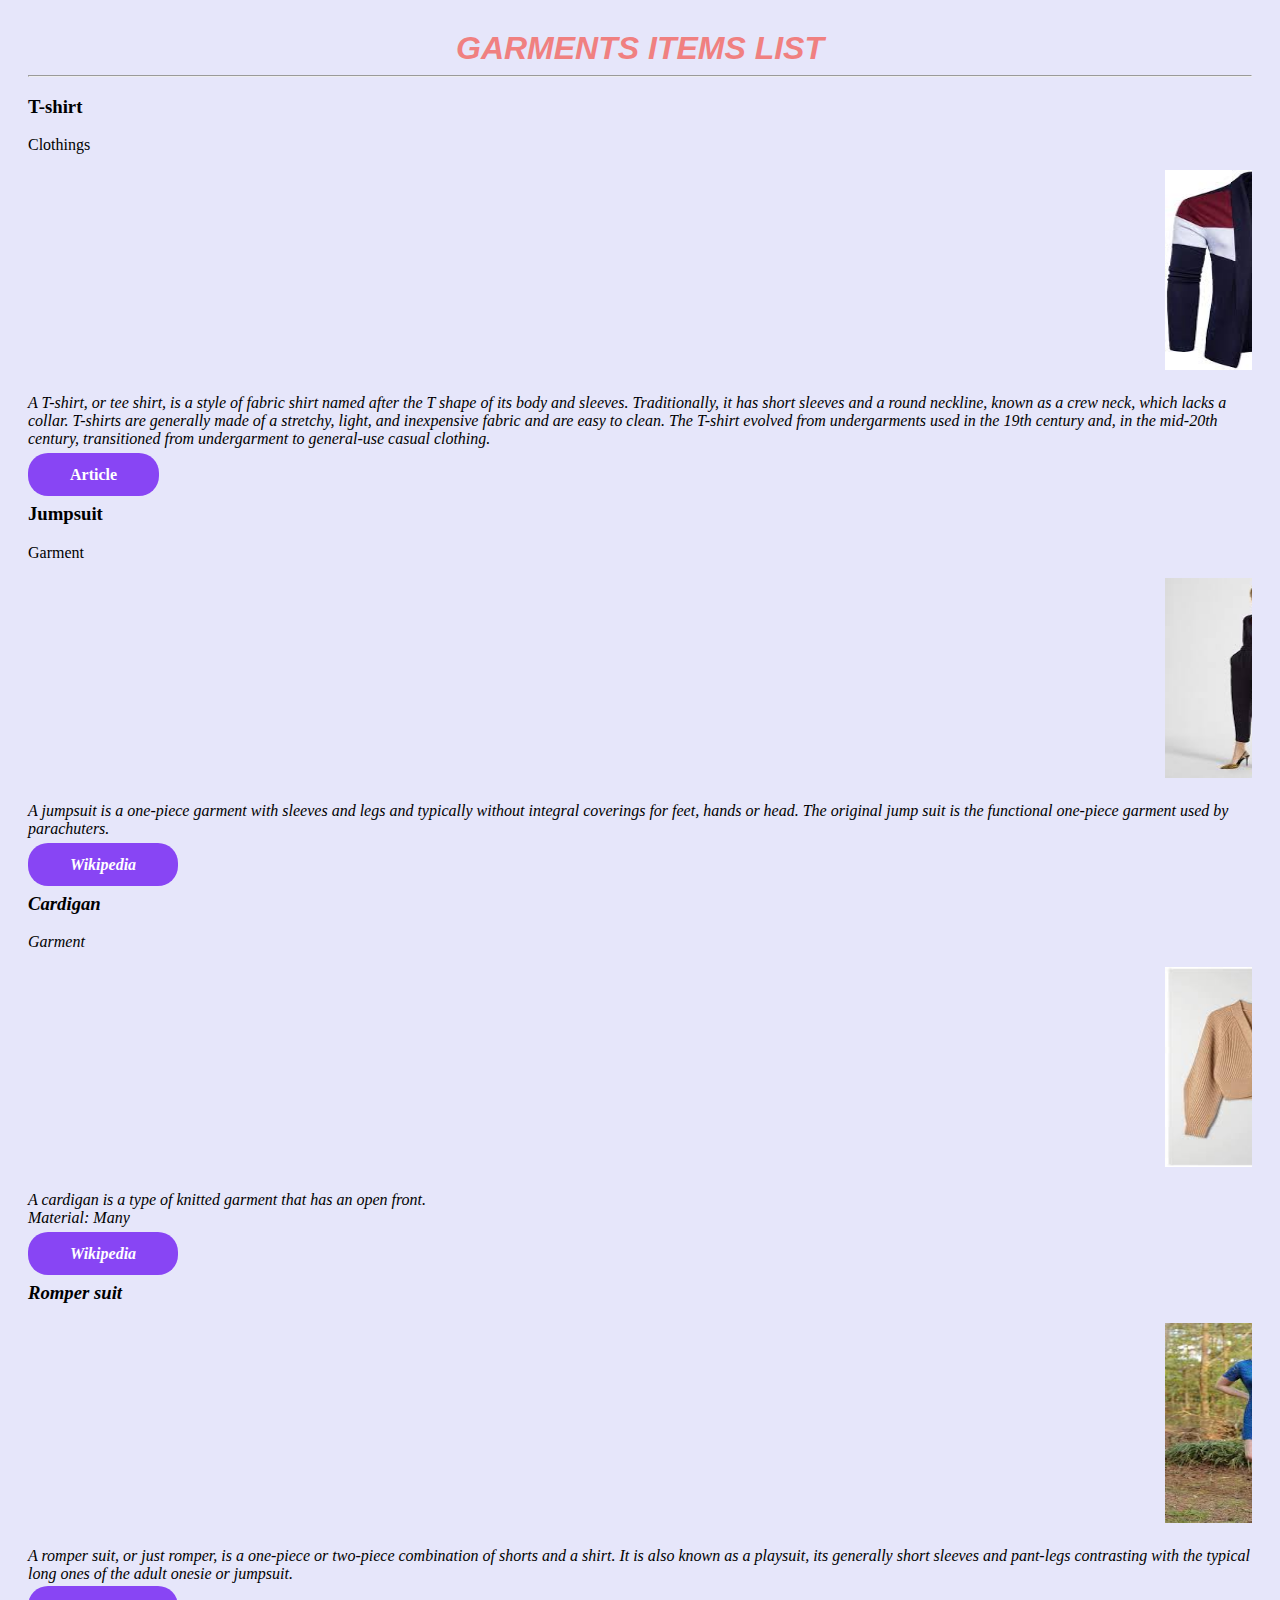
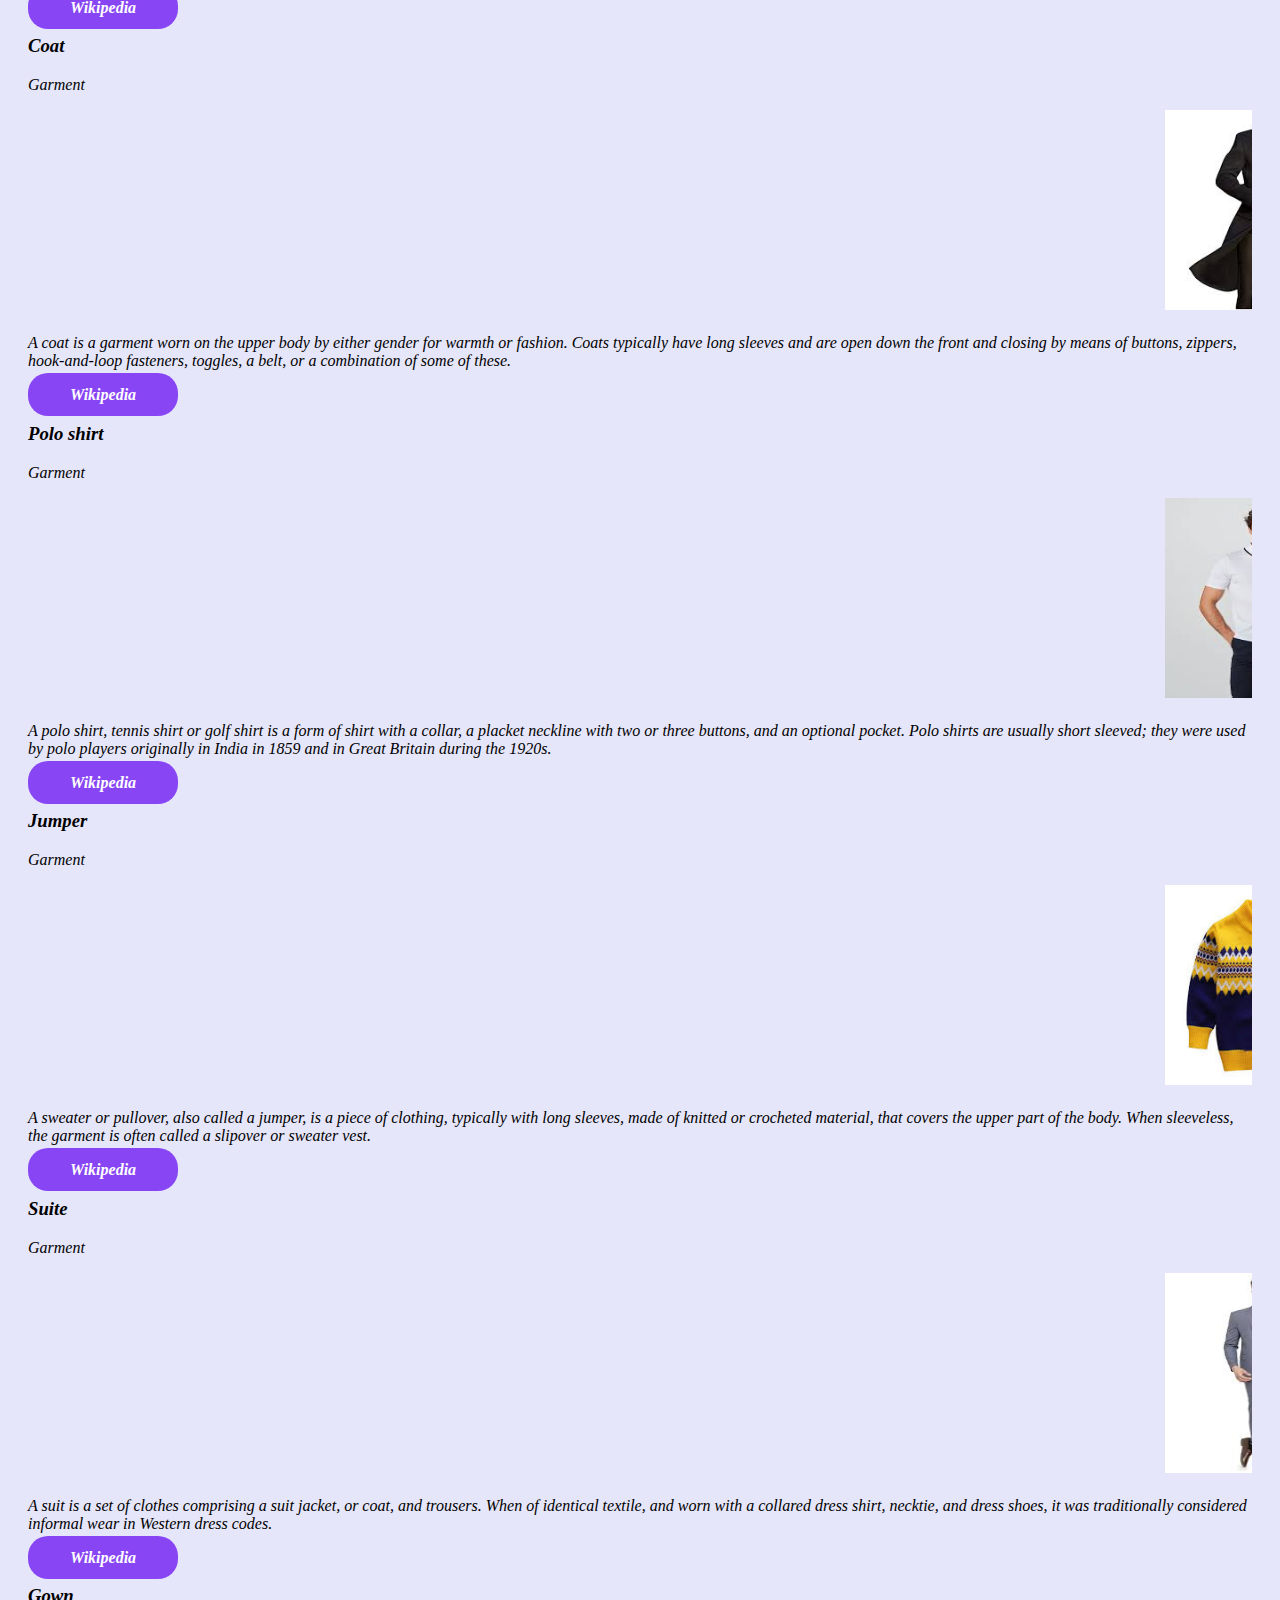
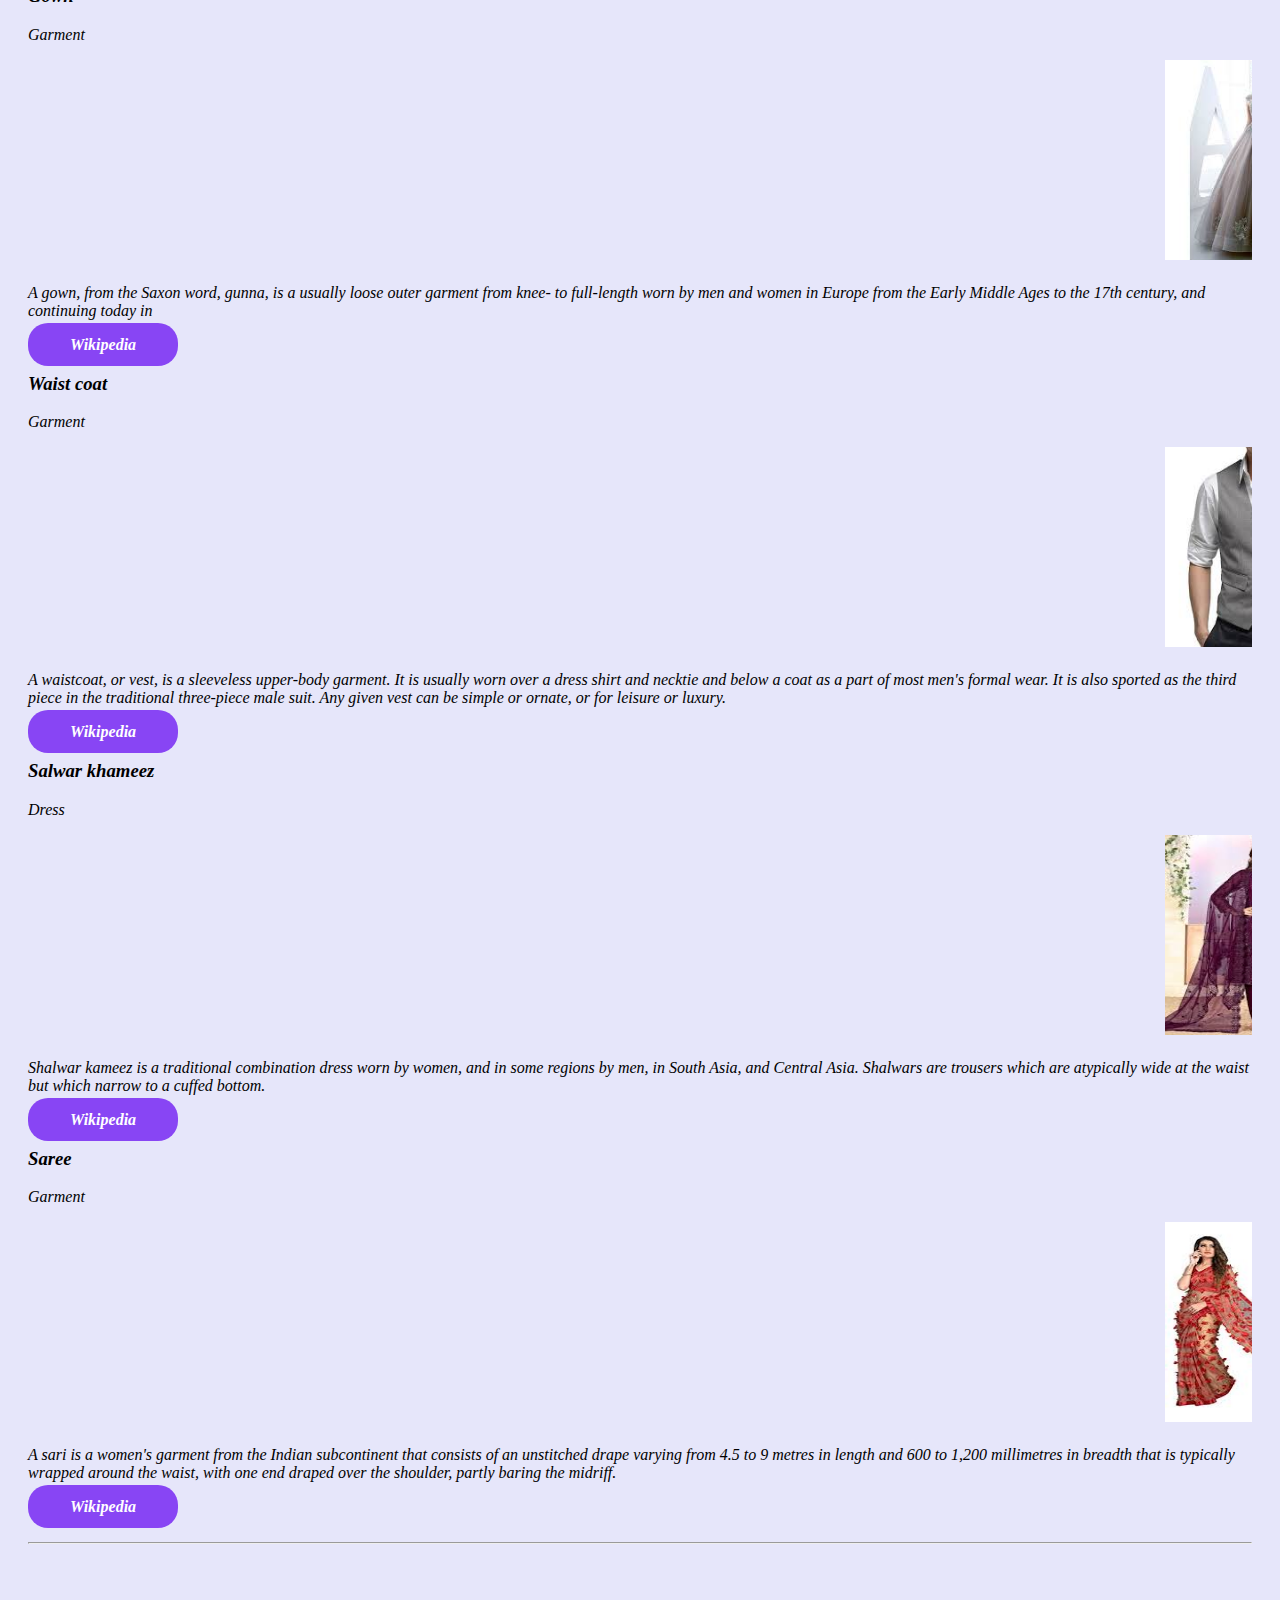
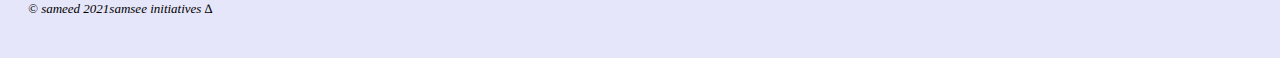
==== index.html @ b8883cf1 "auto publish 1637773818714" ====
<!doctype html>
<html>
<head>
    <meta charset="UTF-8">
    <title>sameed resume</title>
    <meta name="viewport" content="width=device-width, initial-scale=1">
    <meta name="author" content="Supherhero">
    <meta name="keywords" content="programming hero,learn programming">
    <link rel="shortcut icon" href="images/favicon.ico" type="image/vnd.microsoft.icon">
    <link rel="stylesheet" type="text/css" href="cos.css">
    

</head>
<body>
<h1><i><b>GARMENTS ITEMS LIST</b></i></h1>
<hr>
<h3>T-shirt</h3><!-- t-shirt main -->
<p>Clothings</p>
<marquee behavior="scroll" direction="left">
<img src="images (10).jpeg" width="200" height="200" alt="loading">
<img src="images (11).jpeg" width="200" height="200" alt="loading">
<img src="images (12).jpeg" width="200" height="200" alt="loading">
<img src="images (13).jpeg" width="200" height="200" alt="loading">
<img src="images (14).jpeg" width="200" height="200" alt="loading">
<img src="images (15).jpeg" width="200" height="200" alt="loading">
<img src="images (16).jpeg" width="200" height="200" alt="loading">
<img src="images (7).jpeg" width="200" height="200" alt="loading">
<img src="images (8).jpeg" width="200" height="200" alt="loading">
<img src="images (9).jpeg" width="200" height="200" alt="loading">
</marquee>
<p> <i>A T-shirt, or tee shirt, is a style of fabric shirt named after the T 
shape of its body and sleeves. Traditionally, it has short sleeves and a round 
neckline, known as a crew neck, which lacks a collar. T-shirts are generally made
 of a stretchy, light, and inexpensive fabric and are easy to clean. The T-shirt evolved 
 from undergarments used in the 19th century and, in the mid-20th century, transitioned 
 from
 undergarment to general-use casual clothing.</i>
 <br><br>
<a class="lin"; href="tshirt.html"><b>Article</b></a>
</p>
<h3>Jumpsuit</h3> <!--Jumpsuit main-->
<p>Garment</p>
<marquee behavior="scorll" director="right">
<img src="images (18).jpeg" width="200" height="200" alt="loading">
<img src="images (19).jpeg" width="200" height="200" alt="loading">
<img src="images (20).jpeg" width="200" height="200" alt="loading">
<img src="images (21).jpeg" width="200" height="200" alt="loading">
<img src="images (22).jpeg" width="200" height="200" alt="loading">
<img src="images (23).jpeg" width="200" height="200" alt="loading">
<img src="images (24).jpeg" width="200" height="200" alt="loading">
<img src="images (25).jpeg" width="200" height="200" alt="loading">
<img src="images (26).jpeg" width="200" height="200" alt="loading">
<img src="images (27).jpeg" width="200" height="200" alt="loading">
<img src="images (28).jpeg" width="200" height="200" alt="loading">
</marquee>
<p><i>A jumpsuit is a one-piece garment with sleeves and legs and 
typically without integral coverings for feet, hands or head. The original
 jump suit is the functional one-piece garment used by parachuters.
<br<br><br>
<br><a class="lin" href="jumpsuit.html">
 <b>Wikipedia</></b></a>
 </p>
<h3>Cardigan</h3><!-- cardigan main -->
<p>Garment</p>
<marquee behavior="scorll" director="right">
<img src="images (29).jpeg" width="200" height="200" alt="loading">
<img src="images (30).jpeg" width="200" height="200" alt="loading">
<img src="images (31).jpeg" width="200" height="200" alt="loading">
<img src="images (32).jpeg" width="200" height="200" alt="loading">
<img src="images (33).jpeg" width="200" height="200" alt="loading">
<img src="images (34).jpeg" width="200" height="200" alt="loading">
<img src="images (35).jpeg" width="200" height="200" alt="loading">
<img src="images (36).jpeg" width="200" height="200" alt="loading">
<img src="images (37).jpeg" width="200" height="200" alt="loading">
<img src="images (38).jpeg" width="200" height="200" alt="loading">
<img src="images (39).jpeg" width="200" height="200" alt="loading">
</marquee>
<p><i>A cardigan is a type of knitted garment that has an open
front. <br>Material: Many</i>
<br><br>
<a class="lin" href="cardigan.html"><i><b>Wikipedia</b></i></a><br>

</p>

<h3>Romper suit</h3><!-- romper main -->
<marquee behavior="scorll" director="right">
<img src="images (40).jpeg" width="200" height="200" alt="loading">
<img src="images (41).jpeg" width="200" height="200" alt="loading">
<img src="images (42).jpeg" width="200" height="200" alt="loading">
<img src="images (43).jpeg" width="200" height="200" alt="loading">
<img src="images (44).jpeg" width="200" height="200" alt="loading">
<img src="images (45).jpeg" width="200" height="200" alt="loading">
<img src="images (46).jpeg" width="200" height="200" alt="loading">
<img src="images (47).jpeg" width="200" height="200" alt="loading">
<img src="images (48).jpeg" width="200" height="200" alt="loading">
<img src="images (49).jpeg" width="200" height="200" alt="loading">
</marquee>
<p>A romper suit, or just romper, is a one-piece or two-piece combination
 of shorts and a shirt. It is also known as a playsuit, its generally short
  sleeves and pant-legs contrasting with the typical long ones of the adult
   onesie or jumpsuit.</p><a class="lin" href="romper.html"><i><b>Wikipedia</b></i></a>
   <!-- This is Copy paste of above its need edit content
-->
<h3>Coat</h3><!-- coat main -->
<p>Garment</p>
<marquee behavior="scorll" director="right">
<img src="images (50).jpeg" width="200" height="200" alt="loading">
<img src="images (51).jpeg" width="200" height="200" alt="loading">
<img src="images (52).jpeg" width="200" height="200" alt="loading">
<img src="images (53).jpeg" width="200" height="200" alt="loading">
<img src="images (54).jpeg" width="200" height="200" alt="loading">
<img src="images (55).jpeg" width="200" height="200" alt="loading">
<img src="images (56).jpeg" width="200" height="200" alt="loading">
<img src="images (57).jpeg" width="200" height="200" alt="loading">
</marquee>
<p>A coat is a garment worn on the upper body by either gender for 
warmth or fashion. Coats typically have long sleeves and are open down 
the front and closing by means of buttons, zippers, hook-and-loop fasteners, 
toggles, a belt, or a combination of some of these.</p>
<a class="lin" href="coat.html"><i><b>Wikipedia</b></i></a><br>

<h3>Polo shirt</h3><!-- polo main -->
<p>Garment</p>
<marquee behavior="scorll" director="right">
<img src="images (58).jpeg" width="200" height="200" alt="loading">
<img src="images (59).jpeg" width="200" height="200" alt="loading">
<img src="images (60).jpeg" width="200" height="200" alt="loading">
<img src="images (61).jpeg" width="200" height="200" alt="loading">
<img src="images (62).jpeg" width="200" height="200" alt="loading">
<img src="images (63).jpeg" width="200" height="200" alt="loading">
<img src="images (64).jpeg" width="200" height="200" alt="loading">
<img src="images (65).jpeg" width="200" height="200" alt="loading">
<img src="images (67).jpeg" width="200" height="200" alt="loading">
<img src="images (68).jpeg" width="200" height="200" alt="loading">
</marquee>
<p>A polo shirt, tennis shirt or golf shirt is a form of shirt with a
 collar, a placket neckline with two or three buttons, and an optional
  pocket. Polo shirts are usually short sleeved; they were used by polo 
  players originally in India in 1859 and in Great Britain during the 1920s.</p>
<a class="lin" href="polo.html"><i><b>Wikipedia</b></i></a><br>

<h3>Jumper</h3> <!--jumper-->
<p>Garment</p>
<marquee behavior="scroll" direction="left">
<img src="images (69).jpeg" width="200" height="200" alt="loading">
<img src="images (70).jpeg" width="200" height="200" alt="loading">
<img src="images (71).jpeg" width="200" height="200" alt="loading">
<img src="images (72).jpeg" width="200" height="200" alt="loading">
<img src="images (73).jpeg" width="200" height="200" alt="loading">
<img src="images (74).jpeg" width="200" height="200" alt="loading">
<img src="images (76).jpeg" width="200" height="200" alt="loading">
<img src="images (77).jpeg" width="200" height="200" alt="loading">
<img src="images (75).jpeg" width="200" height="200" alt="loading">
</marquee>
<p>A sweater or pullover, also called a jumper, is a piece of clothing, 
typically with long sleeves, made of knitted or crocheted material, that
 covers the upper part of the body. When sleeveless, the garment is often 
 called a slipover or sweater vest. </p>
 <a class="lin" href="jumper.html"><i><b>Wikipedia</b></i></a><br>
<h3>Suite</h3> <!--suite-->
<p>Garment</p>
<marquee behavior="scroll" direction="left">
<img src="images (78).jpeg" width="200" height="200" alt="loading">
<img src="images (79).jpeg" width="200" height="200" alt="loading">
<img src="images (80).jpeg" width="200" height="200" alt="loading">
<img src="images (81).jpeg" width="200" height="200" alt="loading">
<img src="images (82).jpeg" width="200" height="200" alt="loading">
<img src="images (83).jpeg" width="200" height="200" alt="loading">
<img src="images (84).jpeg" width="200" height="200" alt="loading">
<img src="images (85).jpeg" width="200" height="200" alt="loading">
<img src="images (86).jpeg" width="200" height="200" alt="loading">
</marquee>
<p>A suit is a set of clothes comprising a suit jacket, or coat, and trousers.
 When of identical textile, and worn with a collared dress shirt, necktie, and 
 dress shoes, it was traditionally considered informal wear in Western dress codes. </p>
<a class="lin" href="suit.html"><i><b>Wikipedia</b></i></a><br>
<h3>Gown</h3> <!--gown-->
<p>Garment</p>
<marquee behavior="scroll" direction="left">
<img src="images (87).jpeg" width="200" height="200" alt="loading">
<img src="images (88).jpeg" width="200" height="200" alt="loading">
<img src="images (89).jpeg" width="200" height="200" alt="loading">
<img src="images (90).jpeg" width="200" height="200" alt="loading">
<img src="images (91).jpeg" width="200" height="200" alt="loading">
<img src="images (92).jpeg" width="200" height="200" alt="loading">
<img src="images (93).jpeg" width="200" height="200" alt="loading">
<img src="images (94).jpeg" width="200" height="200" alt="loading">
<img src="images (95).jpeg" width="200" height="200" alt="loading">
<img src="images (96).jpeg" width="200" height="200" alt="loading">
</marquee>
<p>A gown, from the Saxon word, gunna, is a usually loose outer garment 
from knee- to full-length worn by men and women in Europe from the Early
 Middle Ages to the 17th century, and continuing today in </p>
<a class="lin" href="gown.html"><i><b>Wikipedia</b></i></a><br>
<h3>Waist coat</h3> <!--waist coat-->
<p>Garment</p>
<marquee behavior="scroll" direction="left">
<img src="images (97).jpeg" width="200" height="200" alt="loading">
<img src="images (98).jpeg" width="200" height="200" alt="loading">
<img src="images (99).jpeg" width="200" height="200" alt="loading">
<img src="images (100).jpeg" width="200" height="200" alt="loading">
<img src="images (101).jpeg" width="200" height="200" alt="loading">
<img src="images (102).jpeg" width="200" height="200" alt="loading">
<img src="images (103).jpeg" width="200" height="200" alt="loading">
<img src="images (104).jpeg" width="200" height="200" alt="loading">
<img src="images (105).jpeg" width="200" height="200" alt="loading">
<img src="images (106).jpeg" width="200" height="200" alt="loading">
</marquee>
<p>A waistcoat, or vest, is a sleeveless
 upper-body garment. It is usually worn over 
 a dress shirt and necktie and below a coat 
 as a part of most men's formal wear. It is also 
 sported as the third piece in the traditional three-piece male suit. 
 Any given vest can be simple or ornate, or for leisure or luxury.</p>
 <a class="lin" href="waistcoat.html"><i><b>Wikipedia</b></i></a><br>
<h3>Salwar khameez</h3><!--salwar-->
<p>Dress</p>
<marquee behavior="scroll" direction="left">
<img src="images (113).jpeg" width="200" height="200" alt="loading">
<img src="images (114).jpeg" width="200" height="200" alt="loading">
<img src="images (115).jpeg" width="200" height="200" alt="loading">
<img src="images (116).jpeg" width="200" height="200" alt="loading">
<img src="images (117).jpeg" width="200" height="200" alt="loading">
<img src="images (118).jpeg" width="200" height="200" alt="loading">
<img src="images (119).jpeg" width="200" height="200" alt="loading">
<img src="images (120).jpeg" width="200" height="200" alt="loading">
<img src="images (121).jpeg" width="200" height="200" alt="loading">
<img src="images (122).jpeg" width="200" height="200" alt="loading">
</marquee>
<p>Shalwar kameez is a traditional 
combination dress worn by women, and in some regions by men, in South Asia,
 and Central Asia. Shalwars are trousers which are atypically wide at the waist 
 but which narrow to a cuffed bottom. </p>
 <a class="lin" href="salwarkameez.html"><i><b>Wikipedia</b></i></a><br>
<h3>Saree</h3>
<p>Garment</p><!--saree-->
<marquee behavior="scroll" direction="left">
<img src="A.jpeg" width="200" height="200" alt="loading">
<img src="B.jpeg" width="200" height="200" alt="loading">
<img src="C.jpeg" width="200" height="200" alt="loading">
<img src="D.jpeg" width="200" height="200" alt="loading">
<img src="E.jpeg" width="200" height="200" alt="loading">
<img src="F.jpeg" width="200" height="200" alt="loading">
<img src="G.jpeg" width="200" height="200" alt="loading">
<img src="H.jpeg" width="200" height="200" alt="loading">
<img src="I.jpeg" width="200" height="200" alt="loading">
</marquee>
<p>A sari is a women's garment from the Indian subcontinent
 that consists of an unstitched drape varying from 4.5 to 9
  metres in length and 600 to 1,200 millimetres in breadth that is
   typically wrapped around the waist, with one end draped over the
    shoulder, partly baring the midriff.</p>
<a class="lin" href="saree.html"><i><b>Wikipedia</b></i></a><br>
<br>
<hr>
<br> <br>
<footer style="font-size:small">
 <p>© sameed 2021samsee initiatives ∆</p>
 </footer>
</body>
</html>
---- cos.css ----
h1{
  text-align: center;
  font-family: Arial,Sans-serif, Helvetica;
  font-size: xsmall;
  background-color:;
  color: #F08080;
  margin:2px;
}
body{
  background-color: #E6E6FA;
  padding:20px;
}
.lin{
  text-decoration:none;
   color:white;
   background-color: #8845f4;
   padding: 13px 42px 13px 42px;
   border-radius: 20px;
}
<!--main page-->
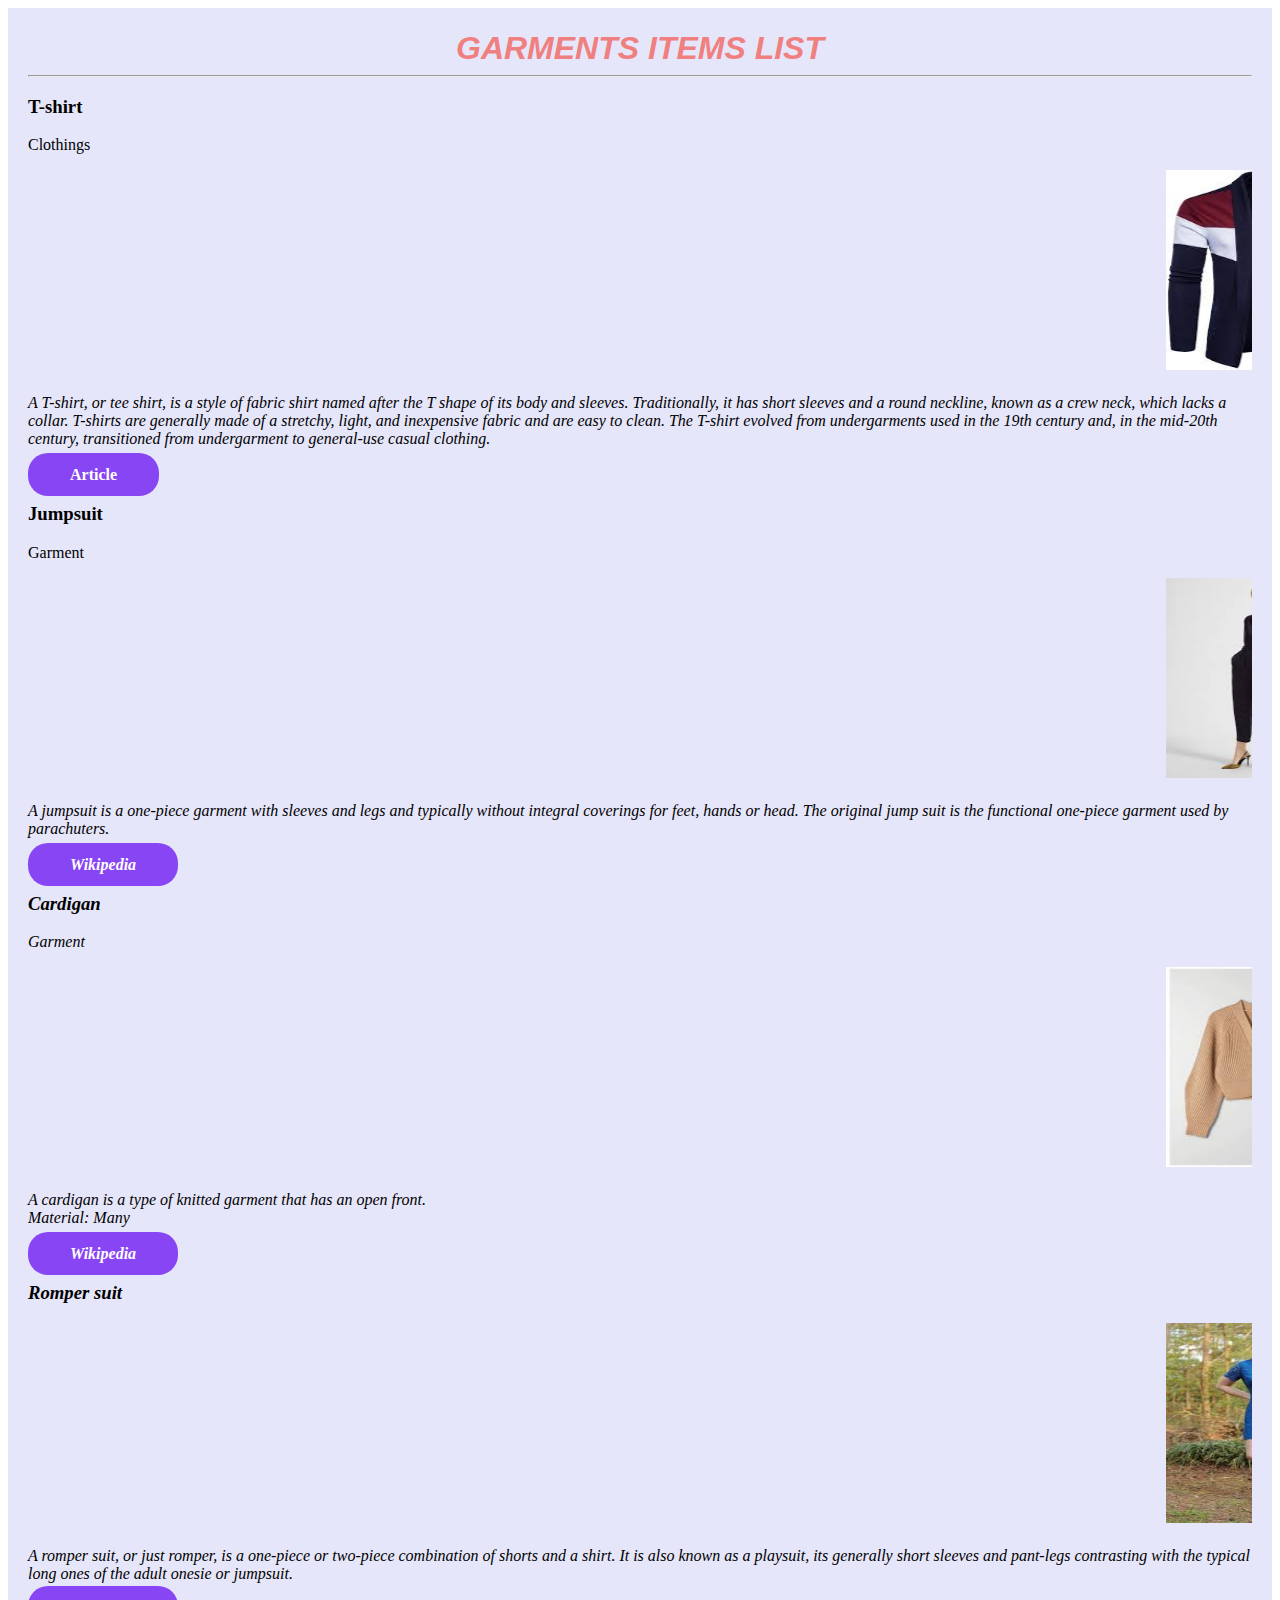
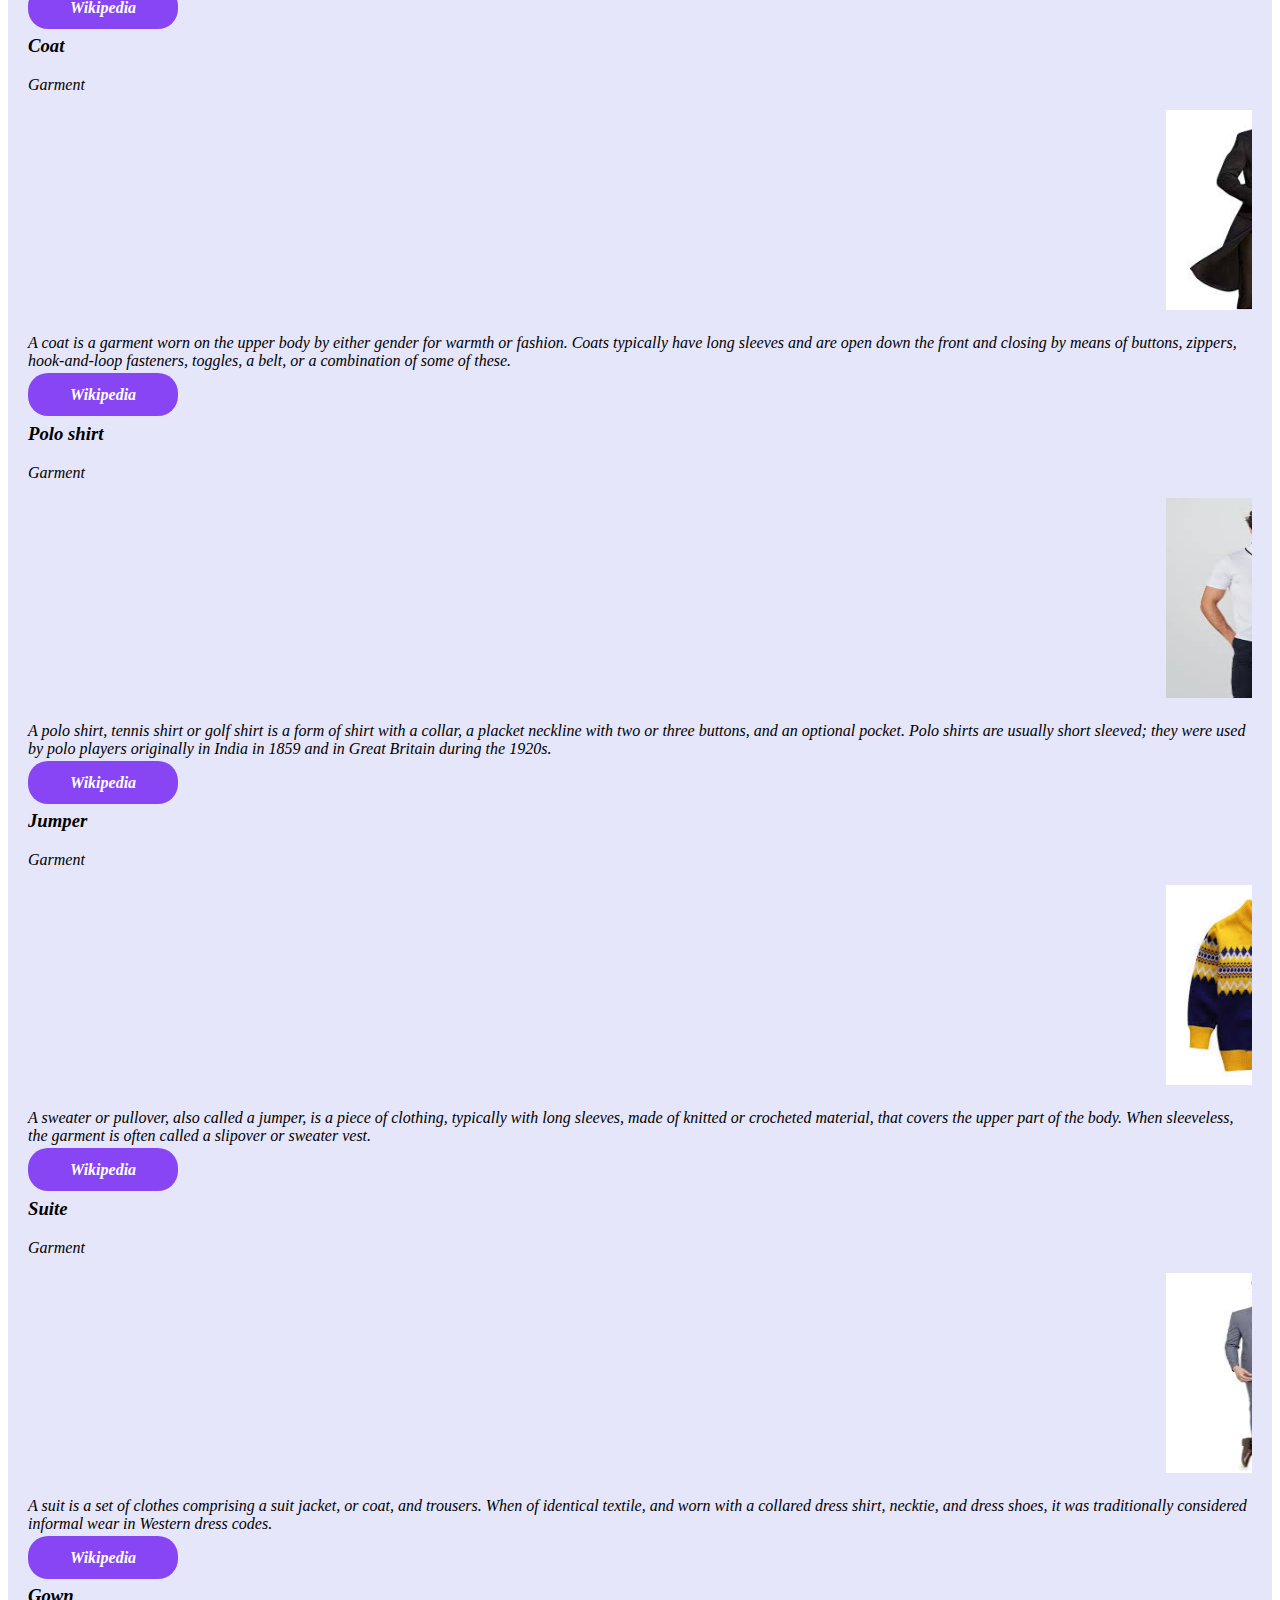
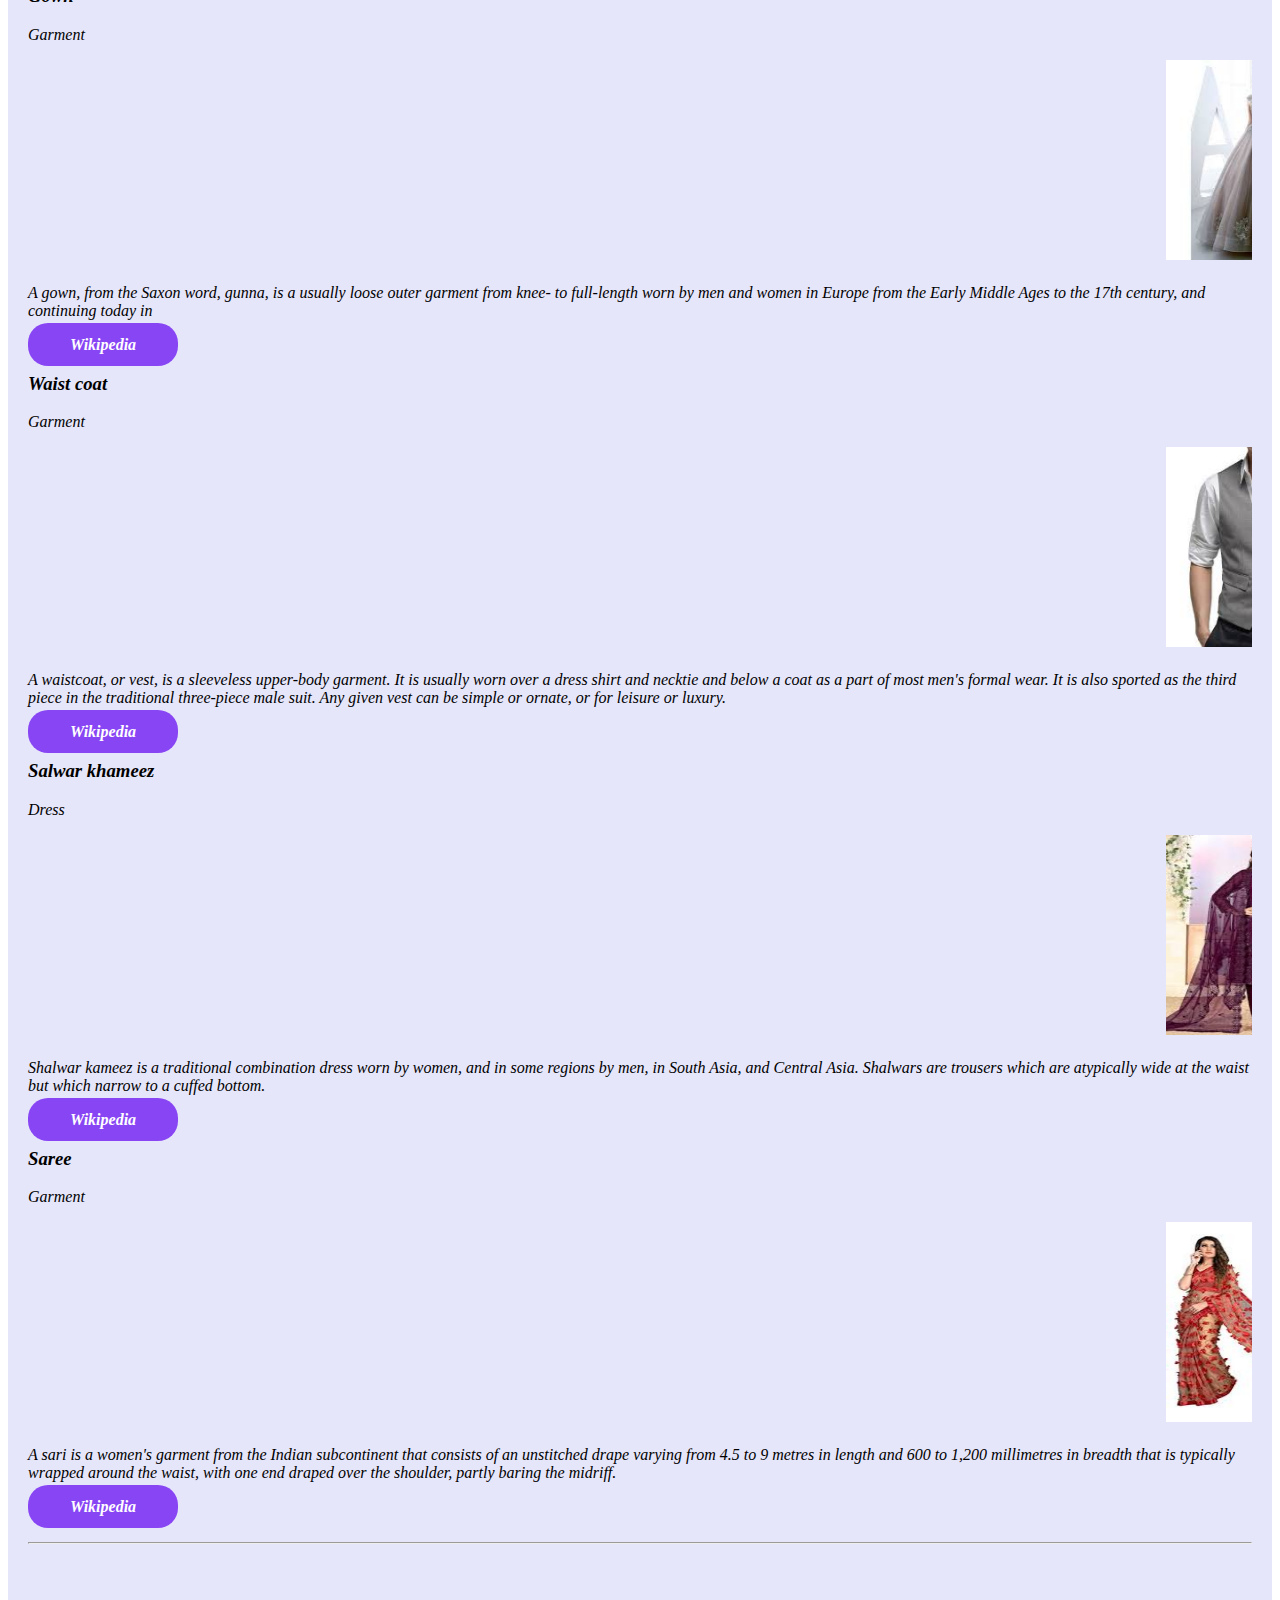
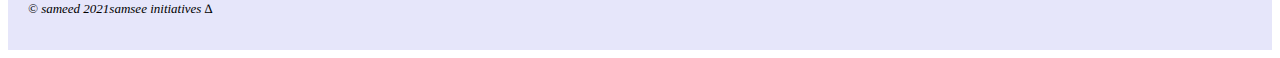
==== commit 863dde70: "auto publish 1637774961228" ====
--- a/index.html
+++ b/index.html
@@ -11,8 +11,8 @@
     
 
 </head>
-<body>
-<h1><i><b>GARMENTS ITEMS LIST</b></i></h1>
+<body><div id="sm">
+<h1><b><i>GARMENTS ITEMS LIST</i></b></h1>
 <hr>
 <h3>T-shirt</h3><!-- t-shirt main -->
 <p>Clothings</p>
@@ -257,5 +257,6 @@
 <footer style="font-size:small">
  <p>© sameed 2021samsee initiatives ∆</p>
  </footer>
+ </div>
 </body>
 </html>--- a/cos.css
+++ b/cos.css
@@ -6,7 +6,7 @@
   color: #F08080;
   margin:2px;
 }
-body{
+#sm{
   background-color: #E6E6FA;
   padding:20px;
 }
